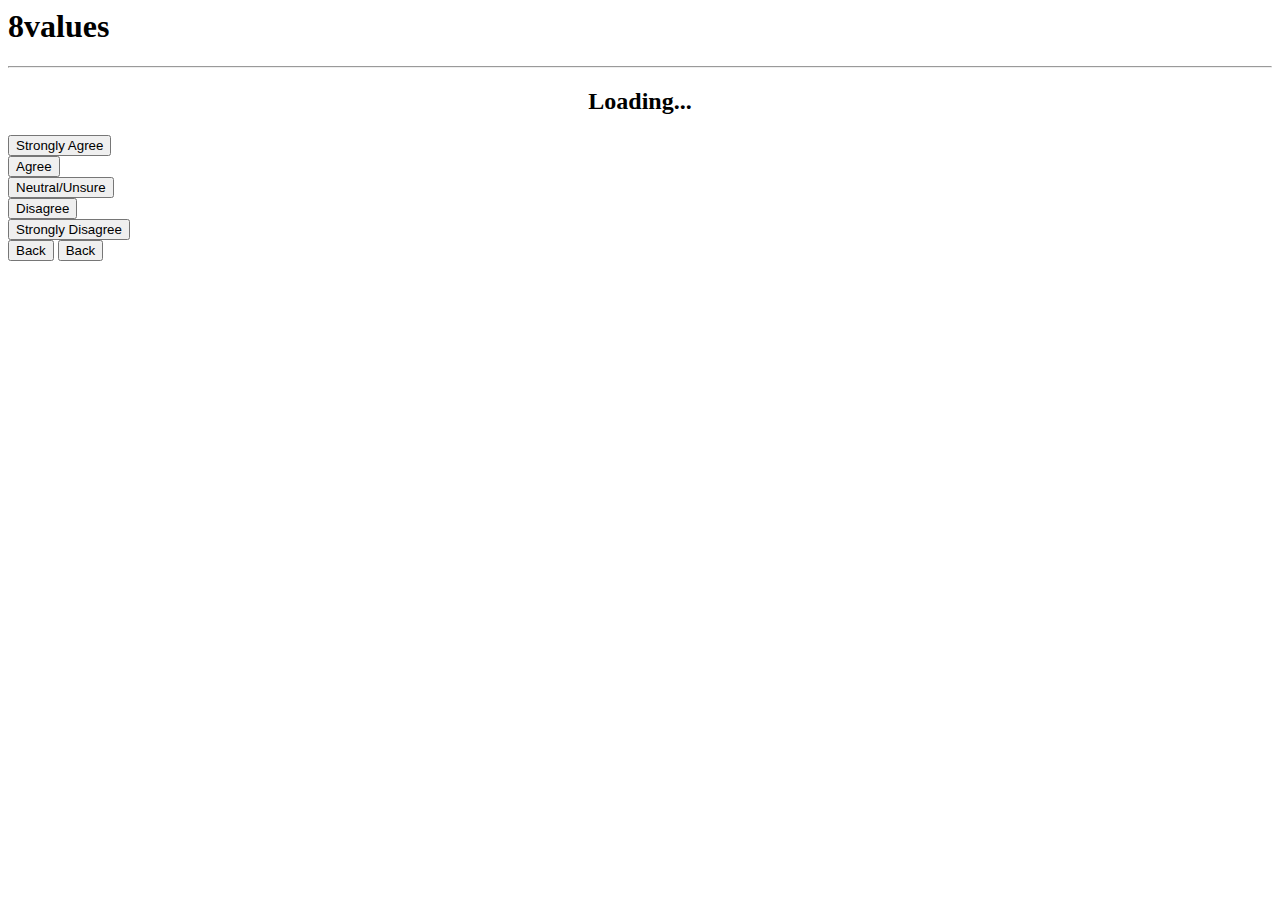
==== quiz.html @ c486d987 "Update quiz.html" ====
<head>
<link href="https://fonts.googleapis.com/css?family=Montserrat:300,400,700|Roboto:400,700" rel="stylesheet">
<link href='style.css' rel='stylesheet' type='text/css'>
<title>8scrolls Quiz</title>
<link rel="icon" type="x-icon" href="icon.png">
<link rel="shortcut icon" type="x-icon" href="icon.png">
<meta charset="utf-8">
<script async src="//pagead2.googlesyndication.com/pagead/js/adsbygoogle.js"></script>
<script>
  (adsbygoogle = window.adsbygoogle || []).push({
    google_ad_client: "ca-pub-6511426299019766",
    enable_page_level_ads: true
  });
</script>
</head>
<body>
<script type="application/javascript"
        src="questions.js">
</script>
<h1>8values</h1>
<hr>
<h2 style="text-align:center;" id="question-number">Loading...</h2>
<p class="question" id="question-text"></p>
<button class="button stronglyAgree" onclick="next_question( 1.0)">Strongly Agree</button> <br>
<button class="button agree" onclick="next_question( 0.5)">Agree</button> <br>
<button class="button neutral" onclick="next_question( 0.0)">Neutral/Unsure</button> <br>
<button class="button disagree" onclick="next_question(-0.5)">Disagree</button> <br>
<button class="button stronglyDisagree" onclick="next_question(-1.0)">Strongly Disagree</button> <br>
<button class="small_button" onclick="prev_question()" id="back_button">Back</button>
<button class="small_button_off" id="back_button_off">Back</button><br>

<!-- Website visit statistics - no personal information is collected! -->
<script type="text/javascript">
var sc_project=11325211;
var sc_invisible=1;
var sc_security="fd9f0659";
var scJsHost = (("https:" == document.location.protocol) ?
"https://secure." : "http://www.");
document.write("<sc"+"ript type='text/javascript' src='" +
scJsHost+
"statcounter.com/counter/counter.js'></"+"script>");
</script>
<noscript><div class="statcounter"><a title="web stats"
href="http://statcounter.com/" target="_blank"><img
class="statcounter"
src="//c.statcounter.com/11325211/0/fd9f0659/1/" alt="web
stats"></a></div></noscript>

<!-- JavaScript for the test itself -->
<script>
    var max_econ, max_dipl, max_govt, max_scty; // Max possible scores
    max_econ = max_dipl = max_govt = max_scty = 0;
    let econ_array = new Array(questions.length);
    let dipl_array = new Array(questions.length);
    let govt_array = new Array(questions.length);
    let scty_array = new Array(questions.length);
    var qn = 0; // Question number
    init_question();
    for (var i = 0; i < questions.length; i++) {
        max_econ += Math.abs(questions[i].effect.econ)
        max_dipl += Math.abs(questions[i].effect.dipl)
        max_govt += Math.abs(questions[i].effect.govt)
        max_scty += Math.abs(questions[i].effect.scty)
    }
    function init_question() {
        document.getElementById("question-text").innerHTML = questions[qn].question;
        document.getElementById("question-number").innerHTML = "Question " + (qn + 1) + " of " + (questions.length);
        if (qn == 0) {
            document.getElementById("back_button").style.display = 'none';
            document.getElementById("back_button_off").style.display = 'block';
        } else {
            document.getElementById("back_button").style.display = 'block';
            document.getElementById("back_button_off").style.display = 'none';
        }

    }

    function next_question(mult) {
        econ_array[qn] = mult*questions[qn].effect.econ
        dipl_array[qn] = mult*questions[qn].effect.dipl
        govt_array[qn] = mult*questions[qn].effect.govt
        scty_array[qn] = mult*questions[qn].effect.scty
        qn++;
        if (qn < questions.length) {
            init_question();
        } else {
            results();
        }
    }

    function prev_question() {
        if (qn == 0) {
            return;
        }
        qn--;
        init_question();
    }

    function calc_score(score,max) {
        return (100*(max+score)/(2*max)).toFixed(1)
    }

    function results() {
        let final_econ = econ_array.reduce((a, b) => a + b, 0)
        let final_dipl = dipl_array.reduce((a, b) => a + b, 0)
        let final_govt = govt_array.reduce((a, b) => a + b, 0)
        let final_scty = scty_array.reduce((a, b) => a + b, 0)
        location.href = `results.html`
            + `?e=${calc_score(final_econ,max_econ)}`
            + `&d=${calc_score(final_dipl,max_dipl)}`
            + `&g=${calc_score(final_govt,max_govt)}`
            + `&s=${calc_score(final_scty,max_scty)}`
    }
</script>
</body>
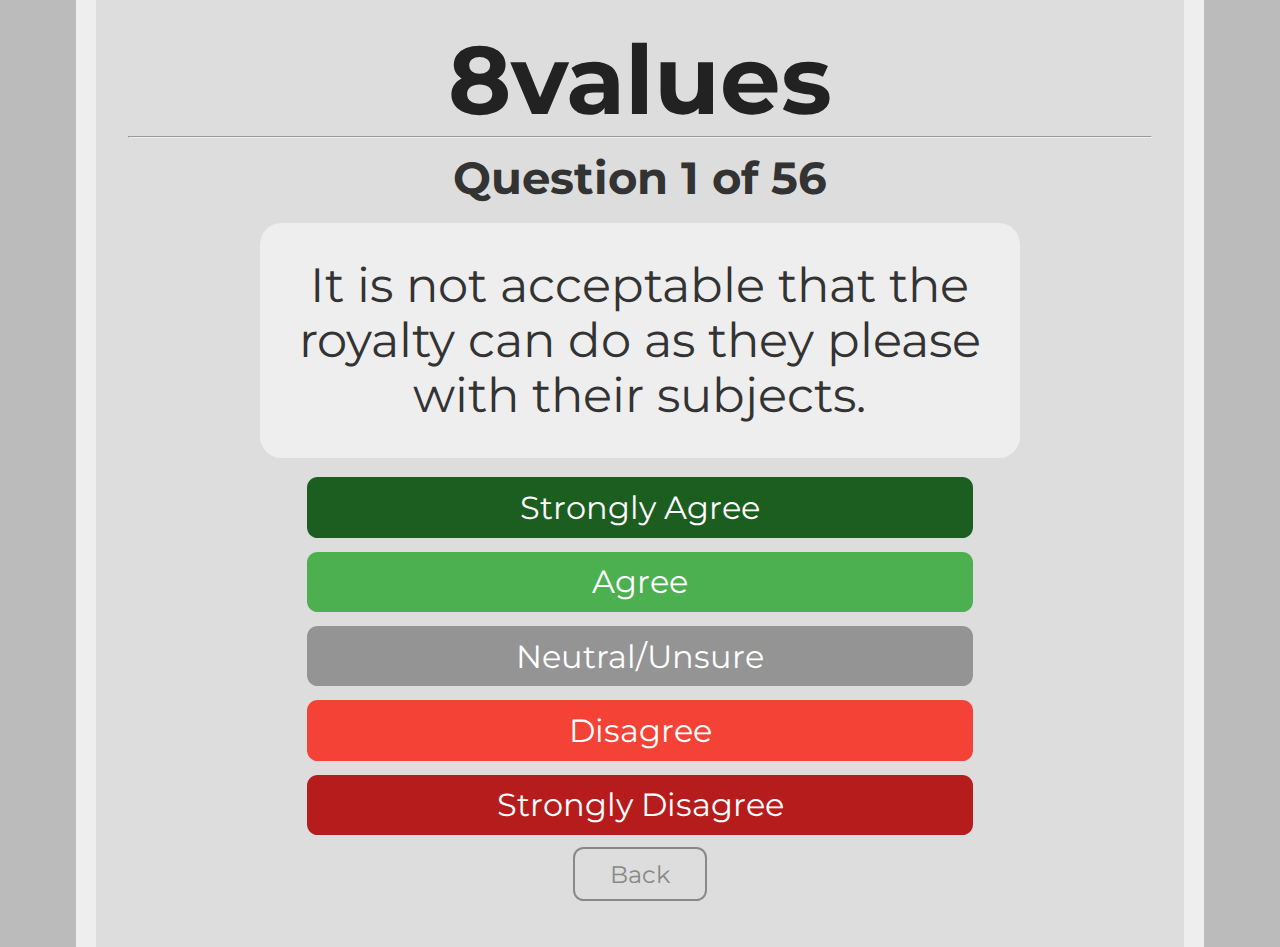
==== commit 2fc5604c: "Update quiz.html" ====
--- a/quiz.html
+++ b/quiz.html
@@ -5,13 +5,6 @@
 <link rel="icon" type="x-icon" href="icon.png">
 <link rel="shortcut icon" type="x-icon" href="icon.png">
 <meta charset="utf-8">
-<script async src="//pagead2.googlesyndication.com/pagead/js/adsbygoogle.js"></script>
-<script>
-  (adsbygoogle = window.adsbygoogle || []).push({
-    google_ad_client: "ca-pub-6511426299019766",
-    enable_page_level_ads: true
-  });
-</script>
 </head>
 <body>
 <script type="application/javascript"
@@ -28,23 +21,6 @@
 <button class="button stronglyDisagree" onclick="next_question(-1.0)">Strongly Disagree</button> <br>
 <button class="small_button" onclick="prev_question()" id="back_button">Back</button>
 <button class="small_button_off" id="back_button_off">Back</button><br>
-
-<!-- Website visit statistics - no personal information is collected! -->
-<script type="text/javascript">
-var sc_project=11325211;
-var sc_invisible=1;
-var sc_security="fd9f0659";
-var scJsHost = (("https:" == document.location.protocol) ?
-"https://secure." : "http://www.");
-document.write("<sc"+"ript type='text/javascript' src='" +
-scJsHost+
-"statcounter.com/counter/counter.js'></"+"script>");
-</script>
-<noscript><div class="statcounter"><a title="web stats"
-href="http://statcounter.com/" target="_blank"><img
-class="statcounter"
-src="//c.statcounter.com/11325211/0/fd9f0659/1/" alt="web
-stats"></a></div></noscript>
 
 <!-- JavaScript for the test itself -->
 <script>
--- a/style.css
+++ b/style.css
@@ -0,0 +1,285 @@
+html {
+    background-color: #bbbbbb;
+    padding: 0px;
+    scroll-behavior: smooth;
+}
+body {
+    width: 80%;
+    min-height: calc(100vh - 4em);
+    margin: 0 auto;
+    padding: 2em;
+    background-color: #dddddd;
+    border-color: #eeeeee;
+    border-left-style: solid;
+    border-right-style: solid;
+    border-width: 20px;
+}
+p {
+    color: #444444;
+    font-family: 'Roboto', sans-serif;
+    font-size: 18.5pt;
+    line-height: 1.15;
+    margin: 4pt;
+}
+
+p.value {
+    margin-top: 22px;
+    margin-bottom: 22px;
+    text-indent: -16pt;
+    margin-left: 20pt;
+    font-size: 24pt;
+    line-height: 2.11666656px;
+    letter-spacing: 0.03em;
+    font-family: 'Montserrat';
+}
+
+p.axis_name {
+    margin-top: 50px;
+    color: #333333;
+    font-size: 19pt;
+    font-family: 'Montserrat';
+}
+p.question {
+    margin: 16pt auto;
+    color: #333333;
+    font-family: 'Montserrat', sans-serif;
+    font-weight: normal;
+    width: 70%;
+    min-width: 500pt;
+    min-height: 144pt;
+    background-color: #eeeeee;
+    padding: 16pt;
+    border-radius: 16pt;
+    font-size: 36pt;
+    display: flex;
+    justify-content: center;
+    align-items: center;
+    text-align: center;
+
+}
+h1 {
+    color: #222222;
+    font-family: 'Montserrat', sans-serif;
+    font-size: 72pt;
+    text-align: center;
+    line-height: 72pt;
+    margin-top: 0pt;
+    margin-bottom: 0pt;
+}
+h2 {
+    color: #333333;
+    font-family: 'Montserrat', sans-serif;
+    font-size: 34pt;
+    line-height: 36pt;
+    margin-top: 12pt;
+    margin-bottom: 10pt;
+}
+li {
+    font-size: 16pt;
+    text-indent: 16pt;
+}
+a {
+    font-family: inherit;
+}
+div.center {
+    background-color: #eeeeee;
+    font-family: 'Montserrat', sans-serif;
+    border-radius: 8pt;
+    padding: 6pt;
+    color: white;
+    width: 50%;
+    min-width: 488pt;
+    text-align: center;
+    text-decoration: none;
+    display: block;
+    font-size: 24pt;
+    margin: auto;
+}
+img.quadcolumn {
+    width: 23.75%;
+    transition: transform .3s;
+}
+img.quadcolumn:hover {
+    transform: scale(1.05);
+  }
+div.quadcolumn {
+    width: 23.75%;
+}
+div.axis_name {
+    color: #333333;
+    font-size: 19pt;
+    font-family: 'Montserrat';
+    display: inline-block;
+    padding-bottom: 8.65pt;
+}
+.spacer {
+    display: flex;
+}
+.spacer > div{
+    margin-top: 10px;
+    display: inline-block;
+    *display: inline; /* For IE7 */
+    text-align: center;
+}
+.button {
+    background-color: #2196f3;
+    font-family: 'Montserrat', sans-serif;
+    border: none;
+    border-radius: 8pt;
+    color: white;
+    padding: 8pt;
+    width: 50%;
+    min-width: 500pt;
+    text-align: center;
+    text-decoration: none;
+    display: block;
+    font-size: 24pt;
+    margin: -2px auto;
+    cursor: pointer;
+}
+.button:hover, .button:focus { background: #1687e0; }
+.stronglyAgree { background: #1b5e20; }
+.stronglyAgree:hover, .stronglyAgree:focus { background: #154a19; }
+.agree { background: #4caf50; }
+.agree:hover, .agree:focus { background: #29942e; }
+.neutral { background: #949494; }
+.neutral:hover, .neutral:focus { background: #656565; }
+.disagree { background: #f44336; }
+.disagree:hover, .disagree:focus { background: #d6271a; }
+.stronglyDisagree { background: #b71c1c; }
+.stronglyDisagree:hover, .stronglyDisagree:focus { background: #a00e0e; }
+
+.small_button, .small_button_off {
+    background-color: #333;
+    font-family: 'Montserrat', sans-serif;
+    border: none;
+    border-radius: 8pt;
+    color: white;
+    padding: 8pt;
+    width: 10%;
+    min-width: 100pt;
+    text-align: center;
+    text-decoration: none;
+    display: block;
+    font-size: 18pt;
+    margin: -2px auto;
+    cursor: pointer;
+}
+
+.small_button:hover, .small_button:focus {
+    background: #222;
+}
+
+.small_button_off {
+    background-color: #ddd;
+    color: #888;
+    border: 2px solid #888;
+    cursor: not-allowed;
+    margin: -4px auto;
+}
+.arrow {
+    width: 60%;
+    height: auto;
+}
+div.explanation_blurb_left {
+    vertical-align: top;
+    width: 37%;
+    margin-left: 1%;
+    margin-right: 1%;
+}
+div.explanation_blurb_right {
+    vertical-align: top;
+    width: 37%;
+    margin-left: 1%;
+    margin-right: 1%;
+}
+div.explanation_axis {
+    width: 20.9%;
+    vertical-align: top;
+}
+div.axis {
+    width: 100%;
+    display: flex;
+    align-items: center;
+    justify-content: center;
+}
+div.bar {
+    height: 36pt;
+    line-height: 36pt;
+    padding: 8pt;
+    margin-top: 4pt;
+    margin-bottom: 4pt;
+    border-width: 4px;
+    border-right-width: 1px;
+    border-top-style: solid;
+    border-bottom-style: solid;
+    border-color: #222222;
+    background-color: #eeeeee;
+    display: block;
+    width: 50%;
+}
+div.text-wrapper {
+    font-family: 'Montserrat', sans-serif;
+    font-size: 36pt;
+    line-height: 36pt;
+    color: #222222;
+    display: inline-block;
+}
+div.equality {
+    background-color: #B7A445;
+    text-align: left;
+    border-right-style: solid;
+}
+div.wealth {
+    background-color: #7F0037;
+    text-align: right;
+    border-left-style: solid;
+}
+div.liberty {
+    background-color: #E27B36;
+    text-align: left;
+    border-right-style: solid;
+}
+div.authority {
+    background-color: #007F46;
+    text-align: right;
+    border-left-style: solid;
+}
+div.peace {
+    background-color: #600000;
+    text-align: right;
+    border-left-style: solid;
+}
+div.might {
+    background-color: #004A7F;
+    text-align: left;
+    border-right-style: solid;
+}
+div.progress {
+    background-color: #5B3070;
+    text-align: right;
+    border-left-style: solid;
+}
+div.tradition {
+    background-color: #FEE150;
+    text-align: left;
+    border-right-style: solid;
+}
+span.weight-300 {
+    font-weight: 300;
+}
+.explanation_bg {
+    background-color: #eeeeee;
+    border-radius: 25px;
+    margin-top: 15px;
+}
+#banner {
+    border-color: #444444;
+    border-style: solid;
+    border-width: 2px;
+    border-radius: 8pt;
+    display: block;
+    margin: 8pt;
+    margin-left: auto;
+    margin-right: auto;
+}
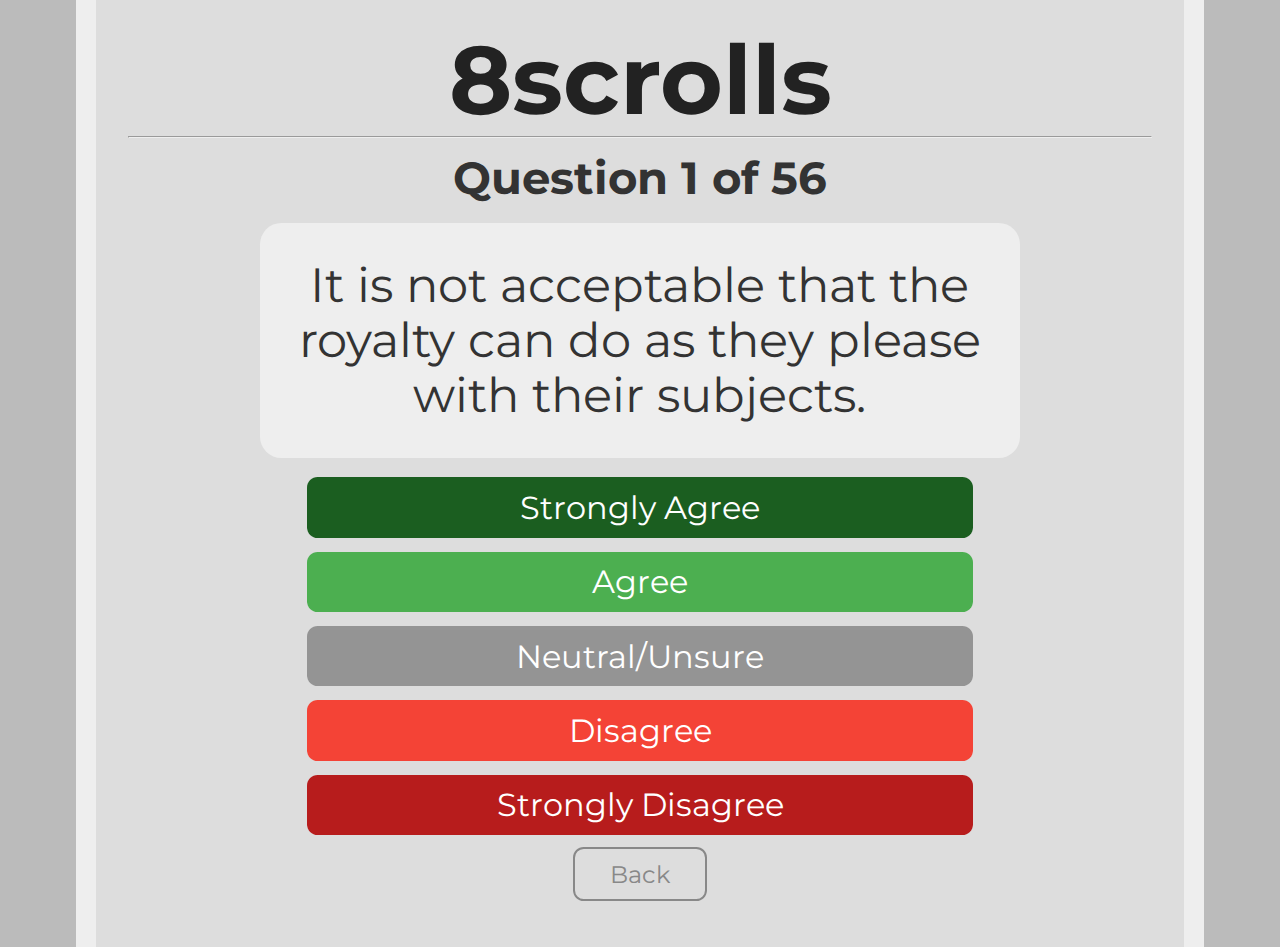
==== commit 1eb182e5: "Add files via upload" ====
--- a/quiz.html
+++ b/quiz.html
@@ -10,7 +10,7 @@
 <script type="application/javascript"
         src="questions.js">
 </script>
-<h1>8values</h1>
+<h1>8scrolls</h1>
 <hr>
 <h2 style="text-align:center;" id="question-number">Loading...</h2>
 <p class="question" id="question-text"></p>
